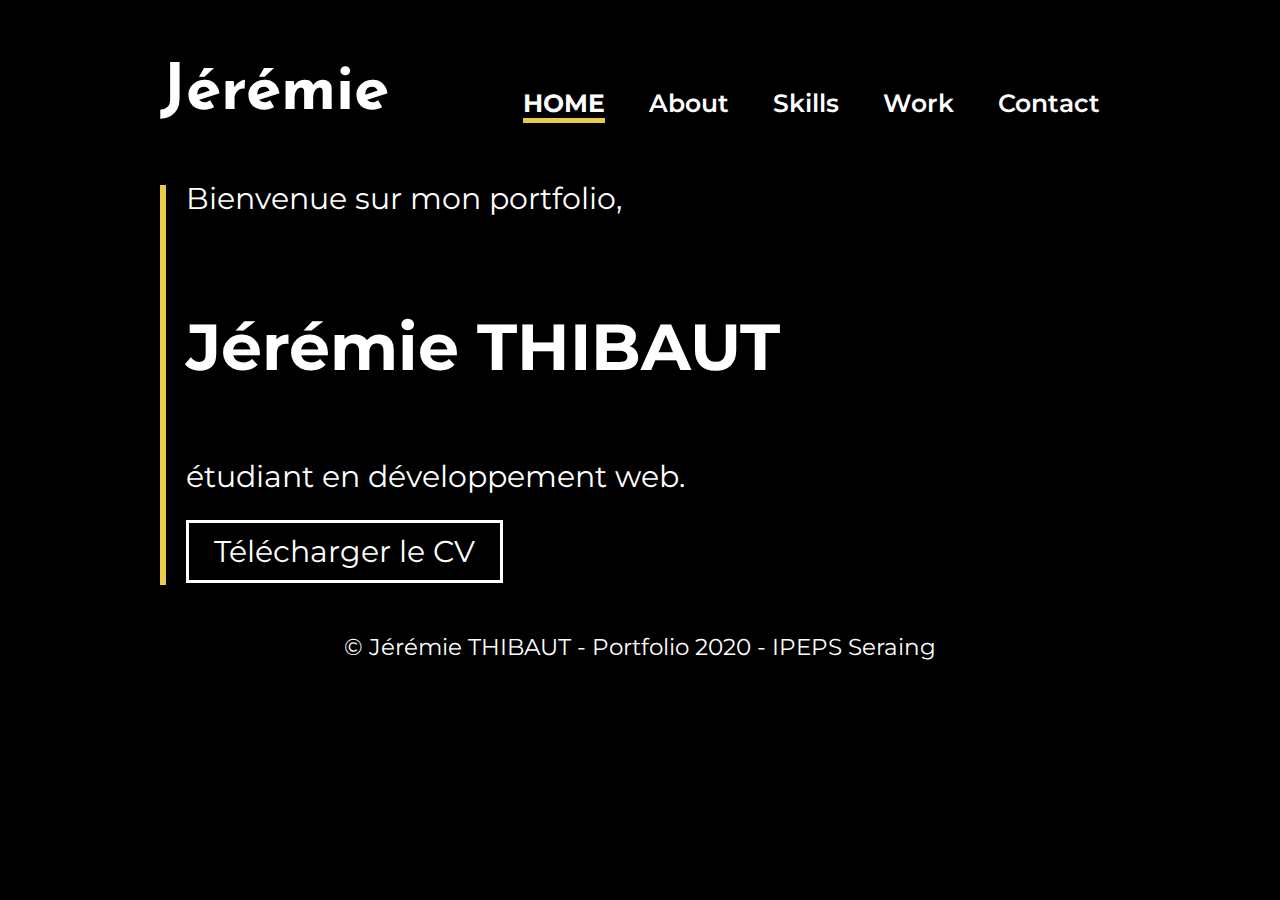
==== index.html @ 8ecfb448 "first commit" ====
<!DOCTYPE html>
<!-- Browser : Mozilla Firefox-->
<html lang="fr">
<!-- language : French-->

<head>
    <meta charset="UTF-8">
    <meta name="viewport" content="width=device-width, initial-scale=1.0">
    <title>Jérémie THIBAUT - HOME</title>
    <link href="https://fonts.googleapis.com/css?family=Josefin+Sans:700&display=swap" rel="stylesheet">
    <link href="https://fonts.googleapis.com/css?family=Montserrat:400,600,700&display=swap" rel="stylesheet">
    <!-- lien google font Josefin sans (bold) et Montserrat ( regular; semibold; bold)-->
    <link rel="stylesheet" href="style.css">
    <!-- lien vers le fichier CSS-->
</head>

<body>
    <div id="background"></div>
    <!-- image de fond pour le Home -->
    <div class="wrapper-mobile wrapper-tablet wrapper-laptop wrapper-computer">
        <!-- Largeur de contenu de 300 (wrapper-mobile) 700(wrapper-tablet) 1000 (wrapper-laptop) et 1200 (wrapper-computer)-->
        <header>
            <a href="index.html"><h1>Jérémie</h1></a>
            <!-- logo -->
            <nav>
                <ul>
                    <li class="current"><a href="index.html">Home</a></li>
                    <li><a href="about.html">About</a></li>
                    <li><a href="skills.html">Skills</a></li>
                    <li><a href="work.html">Work</a></li>
                    <li><a href="contact.html">Contact</a></li>
                </ul>
            </nav>
            <!-- Navigation de Niveau 1-->
            <div class="clear"></div>
            <!-- suppression du flottement  -->
        </header>
        <section>
            <hr> <!-- élément design -->

            <p class="home-text">
                Bienvenue sur mon portfolio, <br> </p>
                <h2 class="h2home">Jérémie THIBAUT</h2><br>
            <p class="home-text-next"> étudiant en développement web. </p>

            <!-- Texte principale-->

            <a href="link/jeremie_thibaut_cv.pdf" target="_blank" class="cv">Télécharger le CV</a>
            <!-- lien vers le CV -->
            <div class="clear"></div>
            <!-- suppression du flottement  -->

            
        </section>

        <footer>
            <div class="copyright">
                <p> © Jérémie THIBAUT - Portfolio 2020 - IPEPS Seraing </p>
            </div>
        </footer>
    </div>
</body>

</html>
---- style.css ----
/*===================================================== */
/* =====================  typo  ======================= */
/*===================================================== */

/* 
    font-family: 'josefin sans', sans-serif;
    font-family: 'montserrat', sans-serif;
    */

/*===================================================== */
/* ===================  colors  ======================= */
/*===================================================== */

/*  
    color: #cb8cf7;
    color: #c5c1bb;
    color: #d60078;
    color: #d61f3d;
    color: #eacb48;
    color: #e96228;
    color: #f725b8;
    color: #ffffff;
    color: #f7cc00;
    color: #000000; 
    color: #00a19a;
    color: #242d4c;
    color: #254bdd;
    color: #29c4ef; 
 */

/*===================================================== */
/* ================== general ========================= */
/*===================================================== */
html {
    height: 100%; /* hauteur de 100% pour la balise html*/
}

body {
    background-color: #000000; /* fond de couleur noir pour la balise body*/
}

nav ul li.current {
    font-weight: 700; /* police en bold pour l'élément current de la navigation*/
    border-bottom: 5px solid #eacb48; /* border en dessous d'une taille de 5px et de couleur jaune*/
    text-transform: uppercase; /* mettre le mot en majuscule*/
}

hr {
    background-color: #eacb48; /* avoir le hr de couleur jaune*/
}


iframe {
    border: none; /* retirer la bordure de chaque élément Iframe*/
}

.btn:hover {
    background-color: #eacb48; /* lors du survol appliquer la couleur de fond en jaune*/
    cursor: pointer; /* avoir le curseur en pointeur*/
}

textarea:focus {
    border-bottom: 2px solid #eacb48 !important; /* avoir la bordure du dessous d'une taille de 2px et de couleur jaune*/
}

.input:focus {
    border-bottom: 2px solid #eacb48 !important; /* avoir la bordure du dessous d'une taille de 2px et de couleur jaune*/

}
a{
    text-decoration: none; /* retirer la decoration de tout les éléments liens*/
}


/* mettre en avant le nom de la page dans le menu */

.cv:hover {
    transition: border-color 0.4s linear; /* avoir un transition lors du survol*/
    transition: background-color 0.4s linear;
    background-color: #eacb48;
    transition: color 0.4s linear;
    color: #000000;

}

.cv:not(:hover) {
    transition: border-color 0.4s linear;
    border-color: #ffffff;
    transition: background-color 0.4s linear;
    transition: color 0.4s linear;
    color: #ffffff;

}

/* animation du lien pour télécharger le cv */

.clear {
    clear: both; /* enlever les flottements*/
}




/*===================================================== */
/* ======================= colonnes  ================== */
/*===================================================== */

.col {
    margin-right: 20px; /* colonnes avec une marge de 20px à droite*/
    float: left; /* flottement à gauche*/
}

.last {
    margin-right: 0px !important; /* suppression de la marge pour la dernière colonne*/
}


/*===================================================== */
/* ================== media queries  ================== */
/*===================================================== */

/* affichage sur écran entre 320 et 767 px de largeur */
@media screen and (min-width : 320px) and (max-width : 767px) {
    #background {
        background-image: url("img/background320px.jpg"); /* importation d'une image de fond*/
        height: 100vh; /* avoir une hauteur de 100 vh*/
        width: 100%;/* une largeur de 100%*/
        background-position: center;/* centrer l'image de fond*/
        background-repeat: no-repeat;/* ne pas répéter l'image de fond*/
        background-size: cover;/* image de fond en cover*/
        position: absolute; /* position par rapport au bloc englobant*/
        top: 0; /* hauteur par rapport au dessus du bloc*/
        left: 0; /* largeur par rapport à gauche du bloc*/
        z-index: -10; /* profondeur de l'élément*/
    }

    .wrapper-mobile {
        width: 300px; /* largeur du contenu format mobile de 300px */
        margin: 0 auto; /* margin du top et bottom 0 et gauche et droite auto pour centrer le contenu*/
    }

    /* style des éléments du header*/

    h1 {
        font-family: 'josefin sans', sans-serif; /* application de la typo josefin sans*/
        font-size: 36pt; /* taille de 36 point*/
        font-weight: 700; /* texte en bolde*/
        color: #ffffff; /* couleur du texte en blanc*/
        text-align: center; /* alignement centrer*/
    }


    nav ul {
        list-style: none; /* pas de style de la navigation*/
        margin: 0; /* aucune marge*/
        margin-left: 0px;
        padding-left: 0; /* pas de padding*/
        float: right; /* flottement à droite*/

    }

    nav ul li {

        display: inline-block; /* mise en ligne de la navigation*/
        margin-right: 15px; /* marge de 15px à droite*/
        font-family: 'montserrat', sans-serif; /* police montserrat*/
        font-size: 12px;/* taille de la police 12px*/
        font-weight: 600; /* police en semi bold*/


    }


    nav ul li a {
        text-decoration: none; /* pas de décoration des liens*/
        color: #ffffff; /* couleur blanche*/
        border-bottom: solid 0px #eacb48; /* bordure de 0px et de couleur jaune*/
        transition: border-width 0.1s linear; /*transition de la bordure*/

    }

    nav ul li a:hover {
        border-width: 5px; /* au survol bordure de 5px*/
    }

    /* style des éléments de section de la page home */
    hr {
        width: 6px; /* largeur de 6px*/
        height: 400px; /* hauteur de 400px*/
        border: none; /* pas de bordure*/
        float: left;/* flottement à gauche*/
        margin-top: 23px; /* marge dessus de 23px*/

    }

    .h2home{
        font-family: 'montserrat', sans-serif; /* police montserrat*/
        font-size: 30px; /* taille de 30 px*/
        font-weight: 700;/* police en bold*/
        color: #ffffff;/* police de couleur blanche*/
        margin-left: 25px;/* marge à gauche de 25px*/
    }

    .home-text {
        font-family: 'montserrat', sans-serif;
        font-size: 19px;
        font-weight: 400;
        color: #ffffff;
        margin: 40px 0px 50px 24px;
        line-height: 3.59; /* espacement interlignage*/
    }

    .home-text-next{
        font-family: 'montserrat', sans-serif;
        font-size: 19px;
        font-weight: 400;
        color: #ffffff;
        margin: 40px 0px 103px 24px;
    }
    



    .cv {
        font-family: 'montserrat', sans-serif;
        font-size: 15px;
        font-weight: 400;
        text-decoration: none;
        text-align: center;
        padding: 10px;
        color: #ffffff;
        border: 3px solid #eacb48;
        margin-left: 19px;

    }

    /* style des éléments de section de la page about */

    h2.h2about {
        display: inline-block;
        color: #ffffff;
        font-family: 'josefin sans', sans-serif;
        font-size: 28px;
        font-weight: 700;
        text-align: center;
        margin-top: 50px;
        margin-left: 41px;
        border-bottom: 5px solid #eacb48;

    }

    h3 {
        color: #ffffff;
        font-family: 'montserrat', sans-serif;
        font-size: 25px;
        font-weight: 700;
        letter-spacing: 4px;
    }

    .about-text {
        color: #ffffff;
        font-family: 'montserrat', sans-serif;
        font-size: 15px;
        font-weight: 400;
        text-align: justify;
    }

    .about-text span {
        color: #00a19a;
    }


    .img-mobile {
        width: 300px;
        height: auto;
    }

    .col1-1 ul li {
        color: #ffffff;
        list-style: none;
        font-family: 'montserrat', sans-serif;
        font-size: 15px;
        font-weight: 400;
        line-height: 3;
        margin-left: -39px;

    }

    .col1-1 ul li span {
        font-family: 'montserrat', sans-serif;
        font-size: 20px;
        font-weight: 700;
    }

    .fcb {
        display: block;
        background-image: url(img/fcb.jpg);
        width: 85px;
        height: 85px;
        float: left;


    }

    .fcb:hover {
        background-image: url(img/fcb_color.jpg);
    }

    .insta {
        display: block;
        background-image: url(img/insta.jpg);
        width: 85px;
        height: 85px;
        float: left;
        margin-left: 15px;

    }

    .insta:hover {
        background-image: url(img/insta_color.jpg);
    }

    .pinterest {
        display: block;
        background-image: url(img/pinterest.jpg);
        width: 85px;
        height: 85px;
        margin-left: 200px;

    }

    .pinterest:hover {
        background-image: url(img/pinterest_color.jpg);
    }

    /* style des éléments de section de la page skills */

    .h2skills {
        display: block;
        color: #ffffff;
        width: 235px;
        font-family: 'josefin sans', sans-serif;
        font-size: 28px;
        font-weight: 700;
        text-align: center;
        margin-top: 50px;
        margin-left: 25px;
        border-bottom: 5px solid #eacb48;

    }

    .card,
    .box,
    .percent {
        width: 300px;
        height: 300px;
    }

    svg {
        position: relative;
        width: 190px;
        height: 190px;
        z-index: 1000;
        margin-left: 55px;
        margin-top: 55px;
    }

    svg circle {
        width: 100%;
        height: 100%;
        fill: none;
        stroke: #ffffff;
        stroke-width: 10;
        stroke-linecap: round;
        transform: translate(5px, 5px);
    }

    svg circle:nth-child(2) {
        stroke-dasharray: 566;
        stroke-dashoffset: 566;
    }

    .card.lightblue svg circle:nth-child(2) {

        stroke-dashoffset: 226; /* taille du cercle enfant*/
        stroke: #29c4ef;/* couleur du deuxième cercle svg*/
        filter: brightness(4); /*filtre d'obscurité*/
    }

    .card.yellow svg circle:nth-child(2) {

        stroke-dashoffset: 226;/* taille du cercle enfant*/
        stroke: #f7cc00;/* couleur du deuxième cercle svg*/
        filter: blur(4px);/*filtre d'obscurité*/
    }

    .card.pink svg circle:nth-child(2) {

        stroke-dashoffset: 226;/* taille du cercle enfant*/
        stroke: #d60078;/* couleur du deuxième cercle svg*/
        filter: blur(4px);/*filtre d'obscurité*/

    }

    .card.lightpink svg circle:nth-child(2) {

        stroke-dashoffset: 339;/* taille du cercle enfant*/
        stroke: #f725b8;/* couleur du deuxième cercle svg*/
        filter: blur(4px);/*filtre d'obscurité*/
    }

    .card.purple svg circle:nth-child(2) {

        stroke-dashoffset: 425;/* taille du cercle enfant*/
        stroke: #cb8cf7;/* couleur du deuxième cercle svg*/
        filter: blur(4px);/*filtre d'obscurité*/
    }

    .card.orange svg circle:nth-child(2) {

        stroke-dashoffset: 283;/* taille du cercle enfant*/
        stroke: #e96228;/* couleur du deuxième cercle svg*/
        filter: blur(4px);/*filtre d'obscurité*/
    }

    .card.blue svg circle:nth-child(2) {

        stroke-dashoffset: 283;/* taille du cercle enfant*/
        stroke: #254bdd;/* couleur du deuxième cercle svg*/
        filter: blur(4px);/*filtre d'obscurité*/
    }

    .card.yellow2 svg circle:nth-child(2) {

        stroke-dashoffset: 453;/* taille du cercle enfant*/
        stroke: #f7cc00;/* couleur du deuxième cercle svg*/
        filter: blur(4px);/*filtre d'obscurité*/
    }

    .card.red svg circle:nth-child(2) {

        stroke-dashoffset: 538;/* taille du cercle enfant*/
        stroke: #d61f3d;/* couleur du deuxième cercle svg*/
        filter: blur(4px);/*filtre d'obscurité*/
    }

    .skillstitle {
        font-family: 'montserrat', sans-serif;
        font-size: 18px;
        font-weight: 700;
        color: #ffffff;
        text-align: center;
        margin-top: -125px;
    }

    .margintop {
        margin-top: -115px;
    }

    /* style des éléments de section de la page work */

    .h2work {
        display: block;
        color: #ffffff;
        width: 217px;
        font-family: 'josefin sans', sans-serif;
        font-size: 28px;
        font-weight: 700;
        text-align: center;
        margin-top: 50px;
        margin-left: 40px;
        border-bottom: 5px solid #eacb48;
    }

    h3.work {
        color: #ffffff;
        font-family: 'josefin sans', sans-serif;
        font-size: 22px;
        font-weight: 600;
        text-align: center;
        margin-top: 50px;
    }

    .imgmobile {
        width: 300px;
        height: 300px;
    }

    .tabletmode,
    .laptopmode,
    .computermode {
        display: none;
    }

    /* style des éléments de la section de la page contact */

    .h2contact {
        display: block;
        color: #ffffff;
        width: 178px;
        font-family: 'josefin sans', sans-serif;
        font-size: 28px;
        font-weight: 700;
        text-align: center;
        margin-top: 50px;
        margin-left: 61px;
        border-bottom: 5px solid #eacb48;
    }

    .thank {
        font-family: 'josefin sans', sans-serif;
        font-size: 20px;
        font-weight: 700;
        text-align: center;
        color: #ffffff;
        line-height: 2;
    }

    .maptablet,
    .maplaptop,
    .mapcomputer {
        display: none; /* retrait de l'affiche d'élément pour autre largeur de contenu*/
    }

    /* formulaire */

    .contact-form {
        width: 300px;
        display: inline-block;

    }

    .input-fields {
        margin-top: 25px;
        margin-bottom: 25px;
        width: 300px;
    }

    .input-fields .input {
        width: 300px;
        margin-bottom: 25px;
        padding: 0;
        border: 0;

    }

    .input {
        height: 25px;
        font-family: 'montserrat', sans-serif;
        font-size: 15px;
        font-weight: 400;
        color: #ffffff;
        background: transparent;
        border-bottom: 2px solid #c5c1bb !important;
        text-align: left;

    }



    .msg {
        width: 300px;
    }

    textarea {
        width: 300px;
        height: 100px;
        text-align: left;
        padding: 0;
        border: 0;
        font-family: 'montserrat', sans-serif;
        font-size: 15px;
        font-weight: 400;
        color: #ffffff;
        background: transparent;
        border-bottom: 2px solid #c5c1bb !important;
    }

    .btn {
        background-color: #c5c1bb;
        color: #ffffff;
        margin-top: 25px;
        font-family: 'montserrat', sans-serif;
        font-size: 15px;
        font-weight: 700;
        text-transform: uppercase;
        text-align: center;
        padding: 5px 0;

    }

    /* style du footer */
    footer {
        width: 300px;
        height: 20px;
        margin: 40px auto 20px;
    }

    .copyright {
        color: #fff;
        font-family: 'montserrat', sans-serif;
        font-size: 11px;
        font-weight: 400;
        text-align: center;
    }

    /* colonnes */

    .col1-1 {
        width: 300px; /* largeur de la colonnes*/
    }

    .col-1-1skills {
        width: 300px;
        height: 300px;
        margin-bottom: 20px;
        border: #000000 0.5px solid;
        background-color: #444443;
    }

    .col-1-1work {
        width: 300px;
        height: 300px;
        margin-bottom: 20px;
    }

    .col-1-1workapp {
        width: 300px;
        height: 534px;
        margin-bottom: 20px;
    }

    .col-1-1contact {
        width: 300px;
        height: 300px;
        margin-bottom: 50px;
    }

    .col-1-1contactmap {
        width: 300px;
        height: auto;
        margin-bottom: 20px;
    }

}

/* affichage sur écran entre 768 et 1023 px de largeur */

@media screen and (min-width : 768px) and (max-width : 1023px) {
    #background {
        background-image: url("img/background768px.jpg");
        height: 100vh;
        width: 100%;
        background-position: center;
        background-repeat: no-repeat;
        background-size: cover;
        position: absolute;
        top: 0;
        left: 0;
        z-index: -10;
    }

    .wrapper-tablet {
        width: 700px;
        margin: 0 auto;
    }

    /* style des éléments du header*/

    h1 {
        font-family: 'josefin sans', sans-serif;
        font-size: 48pt;
        font-weight: 700;
        color: #ffffff;
        margin: 53px 0 0 20px;
        text-align: center;
    }

    nav ul {
        list-style: none;
        margin: 0;
        padding-top: 20px;
        margin-left: 20px;
        margin-bottom: 50px;
        float: right;
        padding-left: 0;

    }

    nav ul li {

        display: inline-block;
        margin-right: 65px;
        font-family: 'montserrat', sans-serif;
        font-size: 20px;
        font-weight: 600;

    }


    nav ul li a {
        text-decoration: none;
        color: #ffffff;
        border-bottom: solid 0px #eacb48;
        transition: border-width 0.1s linear;

    }

    nav ul li a:hover {
        border-width: 5px;
    }

    /* style des éléments de section de la page home */

    hr {
        width: 6px;
        height: 500px;
        border: none;
        float: left;
        margin-top: 20px;
        margin-left: 20px;
        margin-right: 25px;

    }


    .h2home{
        font-family: 'montserrat', sans-serif;
        font-size: 40px;
        font-weight: 700;
        color: #ffffff;
        margin-left: 25px;
    }

    .home-text {
        font-family: 'montserrat', sans-serif;
        font-size: 25px;
        font-weight: 400;
        color: #ffffff;
        margin: 30px 0px 50px 24px;
        line-height: 3.59;
    }

    .home-text-next{
        font-family: 'montserrat', sans-serif;
        font-size: 25px;
        font-weight: 400;
        color: #ffffff;
        margin: 40px 0px 156px 24px;
    }

    .cv {
        font-family: 'montserrat', sans-serif;
        font-size: 30px;
        font-weight: 400;
        text-decoration: none;
        padding: 10px 25px;
        color: #ffffff;
        border: 3px solid #eacb48;
        margin-top: 150px;

    }

    /* style des éléments de section de la page about */
    h2.h2about {
        display: inline-block;
        color: #ffffff;
        font-family: 'josefin sans', sans-serif;
        font-size: 28px;
        font-weight: 700;
        text-align: center;
        border-bottom: 5px solid #eacb48;
        margin-bottom: 50px;
        margin-top: 0;

    }

    h3 {
        color: #ffffff;
        font-family: 'montserrat', sans-serif;
        font-size: 25px;
        font-weight: 700;
        letter-spacing: 4px;
        margin-bottom: 50px;

    }

    .about-text {
        color: #ffffff;
        font-family: 'montserrat', sans-serif;
        font-size: 20px;
        font-weight: 400;
        text-align: justify;

    }

    .about-text span {
        color: #00a19a;
    }


    .img-tablet {
        width: 337px;
        height: auto;
    }

    .col1-2tablet ul li,
    .col2-2tablet ul li {
        color: #ffffff;
        list-style: none;
        font-family: 'montserrat', sans-serif;
        font-size: 15px;
        font-weight: 400;
        line-height: 3;
        margin-left: -39px;

    }

    .col1-2tablet ul li span,
    .col2-2tablet ul li span {
        font-family: 'montserrat', sans-serif;
        font-size: 20px;
        font-weight: 700;
    }

    .fcb {
        display: block;
        background-image: url(img/fcb.jpg);
        width: 85px;
        height: 85px;
        float: left;


    }

    .fcb:hover {
        background-image: url(img/fcb_color.jpg);
    }

    .insta {
        display: block;
        background-image: url(img/insta.jpg);
        width: 85px;
        height: 85px;
        float: left;
        margin-left: 15px;

    }

    .insta:hover {
        background-image: url(img/insta_color.jpg);
    }

    .pinterest {
        display: block;
        background-image: url(img/pinterest.jpg);
        width: 85px;
        height: 85px;
        margin-left: 200px;

    }

    .pinterest:hover {
        background-image: url(img/pinterest_color.jpg);
    }

    /* style des éléments de section de la page skills */

    .h2skills {
        display: block;
        width: 235px;
        color: #ffffff;
        font-family: 'josefin sans', sans-serif;
        font-size: 28px;
        font-weight: 700;
        margin-left: 20px;
        border-bottom: 5px solid #eacb48;

    }

    .card,
    .box,
    .percent {
        width: 220px;
        height: 300px;
    }

    svg {
        position: relative;
        width: 190px;
        height: 190px;
        z-index: 1000;
        margin-left: 15px;
        margin-top: 55px;
    }

    svg circle {
        width: 100%;
        height: 100%;
        fill: none;
        stroke: #ffffff;
        stroke-width: 10;
        stroke-linecap: round;
        transform: translate(5px, 5px);
    }

    svg circle:nth-child(2) {
        stroke-dasharray: 566;
        stroke-dashoffset: 566;
    }

    .card.lightblue svg circle:nth-child(2) {

        stroke-dashoffset: 226;
        stroke: #29c4ef;
        filter: blur(4px);
    }

    .card.yellow svg circle:nth-child(2) {

        stroke-dashoffset: 226;
        stroke: #f7cc00;
        filter: blur(4px);
    }

    .card.pink svg circle:nth-child(2) {

        stroke-dashoffset: 226;
        stroke: #d60078;
        filter: blur(4px);

    }

    .card.lightpink svg circle:nth-child(2) {

        stroke-dashoffset: 339;
        stroke: #f725b8;
        filter: blur(4px);
    }

    .card.purple svg circle:nth-child(2) {

        stroke-dashoffset: 425;
        stroke: #cb8cf7;
        filter: blur(4px);
    }

    .card.orange svg circle:nth-child(2) {

        stroke-dashoffset: 283;
        stroke: #e96228;
        filter: blur(4px);
    }

    .card.blue svg circle:nth-child(2) {

        stroke-dashoffset: 283;
        stroke: #254bdd;
        filter: blur(4px);
    }

    .card.yellow2 svg circle:nth-child(2) {

        stroke-dashoffset: 453;
        stroke: #f7cc00;
        filter: blur(4px);
    }

    .card.red svg circle:nth-child(2) {

        stroke-dashoffset: 538;
        stroke: #d61f3d;
        filter: blur(4px);
    }

    .skillstitle {
        font-family: 'montserrat', sans-serif;
        font-size: 18px;
        font-weight: 700;
        color: #ffffff;
        text-align: center;
        margin-top: -125px;
    }

    .margintop {
        margin-top: -115px;
    }

    /* style des éléments de section de la page work */


    .h2work {
        display: block;
        color: #ffffff;
        width: 217px;
        font-family: 'josefin sans', sans-serif;
        font-size: 28px;
        font-weight: 700;
        text-align: center;
        margin-left: 25px;
        border-bottom: 5px solid #eacb48;
    }

    h3.work {
        color: #ffffff;
        font-family: 'josefin sans', sans-serif;
        font-size: 22px;
        font-weight: 600;
        margin-top: 50px;
        margin-left: 20px;
    }

    .imgtablet {
        width: 217px;
        height: 217px;
    }

    .mobilemode,
    .laptopmode,
    .computermode {
        display: none;
    }

    /* style des éléments de la section de la page contact */

    .h2contact {
        display: block;
        color: #ffffff;
        width: 178px;
        font-family: 'josefin sans', sans-serif;
        font-size: 28px;
        font-weight: 700;
        text-align: center;
        margin-left: 20px;
        border-bottom: 5px solid #eacb48;
    }

    .thank {
        font-family: 'josefin sans', sans-serif;
        font-size: 20px;
        font-weight: 700;
        text-align: center;
        color: #ffffff;
        line-height: 3;
    }

    .mapmobile,
    .maplaptop,
    .mapcomputer {
        display: none;
    }

    /* formulaire */

    .contact-form {
        width: 454px;
        display: inline-block;

    }

    .input-fields {
        margin-bottom: 25px;
        width: 454px;
    }

    .input-fields .input {
        width: 454px;
        margin-bottom: 25px;
        padding: 0;
        border: 0;

    }

    .input {
        height: 25px;
        font-family: 'montserrat', sans-serif;
        font-size: 15px;
        font-weight: 400;
        color: #ffffff;
        background: transparent;
        border-bottom: 2px solid #c5c1bb !important;
        text-align: left;

    }



    .msg {
        width: 454px;
    }

    textarea {
        width: 454px;
        height: 217px;
        text-align: left;
        padding: 0;
        border: 0;
        font-family: 'montserrat', sans-serif;
        font-size: 15px;
        font-weight: 400;
        color: #ffffff;
        background: transparent;
        border-bottom: 2px solid #c5c1bb !important;
    }

    .btn {
        background-color: #c5c1bb;
        color: #ffffff;
        margin-top: 25px;
        margin-bottom: 50px;
        font-family: 'montserrat', sans-serif;
        font-size: 15px;
        font-weight: 700;
        text-transform: uppercase;
        text-align: center;
        padding: 5px 0;
    }



    /* style du footer */
    footer {
        width: 700px;
        height: 20px;
        margin: 40px auto 20px;
    }

    .copyright {
        color: #fff;
        font-family: 'montserrat', sans-serif;
        font-size: 18px;
        font-weight: 400;
        text-align: center;
    }




    /* colonnes */

    .col1-2tablet {
        width: 337px;

    }

    .col2-2tablet {
        width: 337px;
    }

    .col-1-3skilsstablet,
    .col-2-3skilsstablet,
    .col-3-3skilsstablet {
        width: 217px;
        height: 300px;
        margin-bottom: 20px;
        border: #000000 0.5px solid;
        background-color: #444443;
    }

    .col-1-3worktablet,
    .col-2-3worktablet,
    .col-3-3worktablet {
        width: 217px;
        height: 217px;
        margin-bottom: 20px;
    }

    .col-1-3worktabletapp {
        width: 217px;
        height: 387px;
    }

    .col-1-2contacttablet {
        width: 226px;
        height: 454px;
    }

    .col-2-2contacttablet {
        width: 454px;
        height: 454px;
    }

}


/* affichage sur écran entre 1024 et 1599 px de largeur */
@media screen and (min-width : 1024px) and (max-width : 1599px) {

    #background {
        background-image: url("img/background1024px.jpg");
        height: 100vh;
        width: 100%;
        background-position: center;
        background-repeat: no-repeat;
        background-size: cover;
        position: absolute;
        top: 0;
        left: 0;
        z-index: -10;
    }

    .wrapper-laptop {
        width: 1000px;
        margin: 0 auto;
    }

    /* style des éléments du header*/
    h1 {
        font-family: 'josefin sans', sans-serif;
        font-size: 48pt;
        font-weight: 700;
        color: #ffffff;
        margin: 53px 0 0 20px;
        float: left;
        margin-right: 10px;
    }

    nav ul {
        list-style: none;
        margin: 0;
        padding-top: 80px;
        float: right;
        padding-left: 0;

    }

    nav ul li {

        display: inline-block;
        margin-right: 40px;
        font-family: 'montserrat', sans-serif;
        font-size: 25px;
        font-weight: 600;

    }


    nav ul li a {
        text-decoration: none;
        color: #ffffff;
        border-bottom: solid 0px #eacb48;
        transition: border-width 0.1s linear;

    }

    nav ul li a:hover {
        border-width: 5px;
    }

    /* style des éléments de section de la page home */

    hr {
        width: 6px;
        height: 400px;
        border: none;
        float: left;
        margin-top: 40px;
        margin-left: 20px;
        margin-right: 20px;

    }


    .h2home{
        font-family: 'montserrat', sans-serif;
        font-size: 65px;
        font-weight: 700;
        color: #ffffff;
        margin-left: 25px;
    }

    .home-text {
        font-family: 'montserrat', sans-serif;
        font-size: 30px;
        font-weight: 400;
        color: #ffffff;
        margin: 20px 0px 20px 24px;
        line-height: 3.59;
    }

    .home-text-next{
        font-family: 'montserrat', sans-serif;
        font-size: 30px;
        font-weight: 400;
        color: #ffffff;
        margin: 0px 0px 38px 24px;
    }

    .cv {
        font-family: 'montserrat', sans-serif;
        font-size: 30px;
        font-weight: 400;
        text-decoration: none;
        padding: 10px 25px;
        color: #ffffff;
        border: 3px solid #eacb48;

    }

    /* style des éléments de section de la page about */
    .h2about {
        display: block;
        color: #ffffff;
        font-family: 'josefin sans', sans-serif;
        font-size: 28px;
        font-weight: 700;
        text-align: center;
        border-bottom: 5px solid #eacb48;
        margin-bottom: 50px;
        margin-top: 20px;
        margin-left: 20px;
        width: 220px;

    }

    h3 {
        color: #ffffff;
        font-family: 'montserrat', sans-serif;
        font-size: 25px;
        font-weight: 700;
        letter-spacing: 4px;
        margin-bottom: 50px;
        margin-top: 15px;

    }

    .about-text {
        color: #ffffff;
        font-family: 'montserrat', sans-serif;
        font-size: 20px;
        font-weight: 400;
        text-align: justify;

    }

    .about-text span {
        color: #00a19a;
    }

    .img-laptop {
        display: none;
    }

    .picture {
        display: block;
        position: absolute;
        width: 383px;
        height: 575px;
        margin-left: 20px;
        margin-top: 20px;
    }

    .picture:nth-child(1) {
        background: url(img/profil_disperse.jpg);
    }

    .picture:nth-child(2) {
        background: url(img/profil_normal.jpg);
        z-index: 2;
        transition: 0.5s;
        clip-path: polygon(50% 0, 100% 0, 100% 100%, 50% 100%);
    }

    .picture:nth-child(2):hover {
        clip-path: polygon(0 0, 100% 0, 100% 100%, 0% 100%);
    }

    .picture:nth-child(1):hover~.picture:nth-child(2) {
        clip-path: polygon(100% 0, 100% 0, 100% 100%, 100% 100%);
    }



    .img-laptop {
        display: none;
    }

    .col1-2laptop ul li,
    .col2-2laptop ul li {
        color: #ffffff;
        list-style: none;
        font-family: 'montserrat', sans-serif;
        font-size: 15px;
        font-weight: 400;
        line-height: 3;


    }

    .listleft,
    .listright {
        width: 350px !important;
        height: 300px !important;
    }

    .listright {
        margin-top: -300px;
        margin-left: 390px;
        float: right;
    }

    .listleft {
        margin-top: -240px;
        margin-left: 400px !important;


    }

    .col1-2laptop ul li span,
    .col2-2laptop ul li span {
        font-family: 'montserrat', sans-serif;
        font-size: 20px;
        font-weight: 700;
    }

    .col1-2laptop.picto {
        height: 100px !important;
        margin-left: 20px;
    }

    .fcb {
        display: block;
        background-image: url(img/fcb.jpg);
        width: 85px;
        height: 85px;
        float: left;


    }

    .fcb:hover {
        background-image: url(img/fcb_color.jpg);
    }

    .insta {
        display: block;
        background-image: url(img/insta.jpg);
        width: 85px;
        height: 85px;
        float: left;
        margin-left: 15px;

    }

    .insta:hover {
        background-image: url(img/insta_color.jpg);
    }

    .pinterest {
        display: block;
        background-image: url(img/pinterest.jpg);
        width: 85px;
        height: 85px;
        margin-left: 200px;

    }

    .pinterest:hover {
        background-image: url(img/pinterest_color.jpg);
    }

    .margin-left {
        margin-left: 450px;
    }


    /* style des éléments de section de la page skills */

    .h2skills {
        display: block;
        width: 235px;
        color: #ffffff;
        font-family: 'josefin sans', sans-serif;
        font-size: 28px;
        font-weight: 700;
        margin-left: 20px;
        border-bottom: 5px solid #eacb48;

    }

    .card,
    .box,
    .percent {
        width: 319px;
        height: 300px;
    }

    svg {
        position: relative;
        width: 190px;
        height: 190px;
        z-index: 1000;
        margin-left: 64.5px;
        margin-top: 55px;
    }

    svg circle {
        width: 100%;
        height: 100%;
        fill: none;
        stroke: #ffffff;
        stroke-width: 10;
        stroke-linecap: round;
        transform: translate(5px, 5px);
    }

    svg circle:nth-child(2) {
        stroke-dasharray: 566;
        stroke-dashoffset: 566;
    }

    .card.lightblue svg circle:nth-child(2) {

        stroke-dashoffset: 226;
        stroke: #29c4ef;
        filter: blur(4px);
    }




    .card.yellow svg circle:nth-child(2) {

        stroke-dashoffset: 226;
        stroke: #f7cc00;
        filter: blur(4px);
    }

    .card.pink svg circle:nth-child(2) {

        stroke-dashoffset: 226;
        stroke: #d60078;
        filter: blur(4px);

    }

    .card.lightpink svg circle:nth-child(2) {

        stroke-dashoffset: 339;
        stroke: #f725b8;
        filter: blur(4px);
    }

    .card.purple svg circle:nth-child(2) {

        stroke-dashoffset: 425;
        stroke: #cb8cf7;
        filter: blur(4px);
    }

    .card.orange svg circle:nth-child(2) {

        stroke-dashoffset: 283;
        stroke: #e96228;
        filter: blur(4px);
    }

    .card.blue svg circle:nth-child(2) {

        stroke-dashoffset: 283;
        stroke: #254bdd;
        filter: blur(4px);
    }

    .card.yellow2 svg circle:nth-child(2) {

        stroke-dashoffset: 453;
        stroke: #f7cc00;
        filter: blur(4px);
    }

    .card.red svg circle:nth-child(2) {

        stroke-dashoffset: 538;
        stroke: #d61f3d;
        filter: blur(4px);
    }

    .skillstitle {
        font-family: 'montserrat', sans-serif;
        font-size: 18px;
        font-weight: 700;
        color: #ffffff;
        text-align: center;
        margin-top: -125px;
        margin-left: 0px;
    }

    .margintop {
        margin-top: -115px;
    }

    /* style des éléments de section de la page work */

    .h2work {
        display: block;
        color: #ffffff;
        width: 217px;
        font-family: 'josefin sans', sans-serif;
        font-size: 28px;
        font-weight: 700;
        text-align: center;
        margin-left: 20px;
        border-bottom: 5px solid #eacb48;
    }

    h3.work {
        color: #ffffff;
        font-family: 'josefin sans', sans-serif;
        font-size: 22px;
        font-weight: 600;
        margin-top: 50px;
        margin-left: 20px;
    }

    .imglaptop {
        width: 317px;
        height: 317px;
        filter: grayscale(1);
        cursor: pointer;
    }

    .imglaptop:hover {
        filter: none;
        transition: filter 0.3s linear;
        transform: scale(1.3);
        transition: transform 0.3s linear;
        position: relative;
        z-index: 10;
    }

    .mobilemode,
    .tabletmode,
    .computermode {
        display: none;
    }

    /* style des éléments de la section de la page contact */

    .h2contact {
        display: block;
        color: #ffffff;
        width: 178px;
        font-family: 'josefin sans', sans-serif;
        font-size: 28px;
        font-weight: 700;
        text-align: center;
        margin-left: 20px;
        border-bottom: 5px solid #eacb48;
    }

    .thank {
        font-family: 'josefin sans', sans-serif;
        font-size: 25px;
        font-weight: 700;
        text-align: center;
        color: #ffffff;
        line-height: 3;
    }

    .mapmobile,
    .maptablet,
    .mapcomputer {
        display: none;
    }

    /* formulaire */

    .contact-form {
        width: 490px;
        display: inline-block;

    }

    .input-fields {
        margin-bottom: 25px;
        width: 490px;
    }

    .input-fields .input {
        width: 490px;
        margin-bottom: 75px;
        padding: 0;
        border: 0;

    }

    .input {
        height: 25px;
        font-family: 'montserrat', sans-serif;
        font-size: 15px;
        font-weight: 400;
        color: #ffffff;
        background: transparent;
        border-bottom: 2px solid #c5c1bb !important;
        text-align: left;

    }



    .msg {
        width: 490px;
    }

    textarea {
        width: 490px;
        height: 217px;
        text-align: left;
        padding: 0;
        border: 0;
        font-family: 'montserrat', sans-serif;
        font-size: 15px;
        font-weight: 400;
        color: #ffffff;
        background: transparent;
        border-bottom: 2px solid #c5c1bb !important;
    }

    .btn {
        background-color: #c5c1bb;
        color: #ffffff;
        margin-top: 75px;
        font-family: 'montserrat', sans-serif;
        font-size: 15px;
        font-weight: 700;
        text-transform: uppercase;
        text-align: center;
        padding: 5px 0;
    }


    /* style du footer */
    footer {
        width: 1000px;
        height: 20px;
        margin: 40px auto 20px;
    }

    .copyright {
        color: #fff;
        font-family: 'montserrat', sans-serif;
        font-size: 23px;
        font-weight: 400;
        text-align: center;
    }

    /* colonnes */

    .col1-2laptop {
        width: 400px;
        height: 575px;

    }

    .col2-2laptop {
        width: 575px;
    }

    .col-1-3skillslaptop,
    .col-2-3skillslaptop,
    .col-3-3skillslaptop {
        width: 317px;
        height: 300px;
        margin-bottom: 20px;
        border: #000000 0.5px solid;
        background-color: #444443;
        filter: brightness(0.5) grayscale(1);
    }

    .col-1-3skillslaptop:hover,
    .col-2-3skillslaptop:hover,
    .col-3-3skillslaptop:hover {
        filter: none;
        transition: filter 0.1s linear;
    }

    .col-1-3worklaptop,
    .col-2-3worklaptop,
    .col-3-3worklaptop {
        width: 317px;
        height: 317px;
        margin-bottom: 20px;
    }

    .col-1-3worklaptopapp {
        width: 317px;
        height: 565px;
    }

    .col-1-2contactlaptop {
        width: 490px;
        height: 654px;
    }

    .col-2-2contactlaptop {
        width: 490px;
        height: 654px;
    }


}

/* affichage sur écran de plus de 1599 px de largeur */
@media screen and (min-width : 1600px) {
    #background {
        background-image: url("img/background1600px.jpg");
        height: 100vh;
        width: 100%;
        background-position: center;
        background-repeat: no-repeat;
        background-size: cover;
        position: absolute;
        top: 0;
        left: 0;
        z-index: -10;
    }

    .wrapper-computer {
        width: 1200px;
        margin: 0 auto;
    }

    /* style des éléments du header*/
    h1 {
        font-family: 'josefin sans', sans-serif;
        font-size: 48pt;
        font-weight: 700;
        color: #ffffff;
        margin: 53px 0 0 20px;
        float: left;
        margin-right: 10px;
    }

    nav ul {
        list-style: none;
        margin: 0;
        padding-top: 80px;
        margin-left: 100px;
        float: right;
        padding-left: 0;
        margin-top: 0px;

    }

    nav ul li {

        display: inline-block;
        margin-right: 40px;
        font-family: 'montserrat', sans-serif;
        font-size: 25px;
        font-weight: 600;

    }


    nav ul li a {
        text-decoration: none;
        color: #ffffff;
        border-bottom: solid 0px #eacb48;
        transition: border-width 0.1s linear;

    }

    nav ul li a:hover {
        border-width: 5px;
    }

    /* style des éléments de section de la page home */
    hr {
        width: 6px;
        height: 500px;
        border: none;
        float: left;
        margin-top: 20px;
        margin-left: 20px;
        margin-right: 25px;

    }


    .h2home{
        font-family: 'montserrat', sans-serif;
        font-size: 65px;
        font-weight: 700;
        color: #ffffff;
        margin-left: 25px;
    }

    .home-text {
        font-family: 'montserrat', sans-serif;
        font-size: 30px;
        font-weight: 400;
        color: #ffffff;
        margin: 40px 0px 50px 24px;
        line-height: 3.59;
    }

    .home-text-next{
        font-family: 'montserrat', sans-serif;
        font-size: 30px;
        font-weight: 400;
        color: #ffffff;
        margin: 40px 0px 75px 24px;
    }

    .cv {
        font-family: 'montserrat', sans-serif;
        font-size: 30px;
        font-weight: 400;
        text-decoration: none;
        padding: 10px 25px;
        color: #ffffff;
        border: 3px solid #eacb48;
        

    }

    /* style des éléments de section de la page about */
    .h2about {
        display: block;
        color: #ffffff;
        font-family: 'josefin sans', sans-serif;
        font-size: 35px;
        font-weight: 700;
        text-align: center;
        border-bottom: 5px solid #eacb48;
        margin-bottom: 50px;
        margin-top: 20px;
        margin-left: 20px;
        width: 275px;


    }

    h3 {
        color: #ffffff;
        font-family: 'montserrat', sans-serif;
        font-size: 35px;
        font-weight: 700;
        letter-spacing: 4px;
        margin-bottom: 50px;
        margin-left: 425px;
        margin-top: 15px;
        width: 775px;


    }

    .about-text {
        color: #ffffff;
        font-family: 'montserrat', sans-serif;
        font-size: 20px;
        font-weight: 400;
        text-align: justify;
        width: 775px;
        margin-left: 425px;

    }

    .about-text span {
        color: #00a19a;
    }

    .img-computer {
        display: none;
    }

    .picture {
        display: block;
        position: absolute;
        width: 383px;
        height: 575px;
        margin-left: 20px;
        margin-top: 20px;
    }

    .picture:nth-child(1) {
        background: url(img/profil_disperse.jpg);
    }

    .picture:nth-child(2) {
        background: url(img/profil_normal.jpg);
        z-index: 2;
        transition: 0.5s;
        clip-path: polygon(50% 0, 100% 0, 100% 100%, 50% 100%);
    }

    .picture:nth-child(2):hover {
        clip-path: polygon(0 0, 100% 0, 100% 100%, 0% 100%);
    }

    .picture:nth-child(1):hover~.picture:nth-child(2) {
        clip-path: polygon(100% 0, 100% 0, 100% 100%, 100% 100%);
    }



    .col1-2computer ul li,
    .col2-2computer ul li {
        color: #ffffff;
        list-style: none;
        font-family: 'montserrat', sans-serif;
        font-size: 15px;
        font-weight: 400;
        line-height: 3;


    }

    .listleft,
    .listright {
        width: 350px !important;
        height: 300px !important;
    }

    .listright {
        margin-top: -300px;
        margin-left: 600px;
        float: right;
    }

    .listleft {
        margin-left: 400px !important;


    }

    .col1-2computer ul li span,
    .col2-2computer ul li span {
        font-family: 'montserrat', sans-serif;
        font-size: 20px;
        font-weight: 700;
    }

    .col1-2computer.picto {
        height: 100px !important;
        margin-left: 20px;
    }

    .fcb {
        display: block;
        background-image: url(img/fcb.jpg);
        width: 85px;
        height: 85px;
        float: left;


    }

    .fcb:hover {
        background-image: url(img/fcb_color.jpg);
    }

    .insta {
        display: block;
        background-image: url(img/insta.jpg);
        width: 85px;
        height: 85px;
        float: left;
        margin-left: 15px;

    }

    .insta:hover {
        background-image: url(img/insta_color.jpg);
    }

    .pinterest {
        display: block;
        background-image: url(img/pinterest.jpg);
        width: 85px;
        height: 85px;
        margin-left: 200px;

    }

    .pinterest:hover {
        background-image: url(img/pinterest_color.jpg);
    }

    .fcb,
    .insta,
    .pinterest {
        margin-top: 65px;
        margin-bottom: 50px;
    }

    /* style des éléments de section de la page skills */

    .h2skills {
        display: block;
        width: 235px;
        color: #ffffff;
        font-family: 'josefin sans', sans-serif;
        font-size: 28px;
        font-weight: 700;
        margin-left: 20px;
        border-bottom: 5px solid #eacb48;

    }

    .card,
    .box,
    .percent {
        width: 384px;
        height: 300px;
    }

    svg {
        position: relative;
        width: 190px;
        height: 190px;
        z-index: 1000;
        margin-left: 97px;
        margin-top: 55px;
    }

    svg circle {
        width: 100%;
        height: 100%;
        fill: none;
        stroke: #ffffff;
        stroke-width: 10;
        stroke-linecap: round;
        transform: translate(5px, 5px);
    }

    svg circle:nth-child(2) {
        stroke-dasharray: 566;
        stroke-dashoffset: 566;
    }

    .card.lightblue svg circle:nth-child(2) {

        stroke-dashoffset: 226;
        stroke: #29c4ef;
        filter: blur(4px);
    }




    .card.yellow svg circle:nth-child(2) {

        stroke-dashoffset: 226;
        stroke: #f7cc00;
        filter: blur(4px);
    }

    .card.pink svg circle:nth-child(2) {

        stroke-dashoffset: 226;
        stroke: #d60078;
        filter: blur(4px);

    }

    .card.lightpink svg circle:nth-child(2) {

        stroke-dashoffset: 339;
        stroke: #f725b8;
        filter: blur(4px);
    }

    .card.purple svg circle:nth-child(2) {

        stroke-dashoffset: 425;
        stroke: #cb8cf7;
        filter: blur(4px);
    }

    .card.orange svg circle:nth-child(2) {

        stroke-dashoffset: 283;
        stroke: #e96228;
        filter: blur(4px);
    }

    .card.blue svg circle:nth-child(2) {

        stroke-dashoffset: 283;
        stroke: #254bdd;
        filter: blur(4px);
    }

    .card.yellow2 svg circle:nth-child(2) {

        stroke-dashoffset: 453;
        stroke: #f7cc00;
        filter: blur(4px);
    }

    .card.red svg circle:nth-child(2) {

        stroke-dashoffset: 538;
        stroke: #d61f3d;
        filter: blur(4px);
    }

    .skillstitle {
        font-family: 'montserrat', sans-serif;
        font-size: 18px;
        font-weight: 700;
        color: #ffffff;
        text-align: center;
        margin-top: -125px;
        margin-left: 0px;
    }

    .margintop {
        margin-top: -115px;
    }

    /* style des éléments de section de la page work */

    .h2work {
        display: block;
        width: 218px;
        color: #ffffff;
        font-family: 'josefin sans', sans-serif;
        font-size: 28px;
        font-weight: 700;
        margin-left: 20px;
        border-bottom: 5px solid #eacb48;

    }

    h3.work {
        color: #ffffff;
        font-family: 'josefin sans', sans-serif;
        font-size: 22px;
        font-weight: 600;
        margin-top: 50px;
        margin-left: 20px;
    }

    .imgtablet {
        width: 317px;
        height: 317px;
    }

    .mobilemode,
    .tabletmode,
    .laptopmode {
        display: none;
    }

    .imgcomputer {
        width: 384px;
        height: 384px;
        filter: grayscale(1);
        cursor: pointer;
    }

    .imgcomputer:hover {
        filter: none;
        transition: filter 0.3s linear;
        transform: scale(1.3);
        transition: transform 0.3s linear;
        position: relative;
        z-index: 10;
    }

    /* style des éléments de la section de la page contact */

    .h2contact {
        display: block;
        color: #ffffff;
        width: 178px;
        font-family: 'josefin sans', sans-serif;
        font-size: 28px;
        font-weight: 700;
        text-align: center;
        margin-left: 20px;
        border-bottom: 5px solid #eacb48;
    }

    .thank {
        font-family: 'josefin sans', sans-serif;
        font-size: 25px;
        font-weight: 700;
        color: #ffffff;
        line-height: 3;
    }



    .mapmobile,
    .maptablet,
    .maplaptop {
        display: none;
    }

    /* formulaire */

    .contact-form {
        width: 590px;
        display: inline-block;

    }

    .input-fields {
        margin-bottom: 25px;
        width: 590px;
    }

    .input-fields .input {
        width: 590px;
        margin-bottom: 75px;
        padding: 0;
        border: 0;

    }

    .input {
        height: 25px;
        font-family: 'montserrat', sans-serif;
        font-size: 15px;
        font-weight: 400;
        color: #ffffff;
        background: transparent;
        border-bottom: 2px solid #c5c1bb !important;
        text-align: left;

    }



    .msg {
        width: 590px;
    }

    textarea {
        width: 590px;
        height: 350px;
        text-align: left;
        padding: 0;
        border: 0;
        font-family: 'montserrat', sans-serif;
        font-size: 15px;
        font-weight: 400;
        color: #ffffff;
        background: transparent;
        border-bottom: 2px solid #c5c1bb !important;
    }

    .btn {
        background-color: #c5c1bb;
        color: #ffffff;
        margin-top: 75px;
        font-family: 'montserrat', sans-serif;
        font-size: 15px;
        font-weight: 700;
        text-transform: uppercase;
        text-align: center;
        padding: 5px 0;
    }


    /* style du footer */
    footer {
        width: 1200px;
        height: 20px;
        margin: 80px auto 20px;
    }

    .copyright {
        color: #fff;
        font-family: 'montserrat', sans-serif;
        font-size: 20px;
        font-weight: 400;
        text-align: center;
    }

    /* colonnes */

    .col1-2lcomputer {
        width: 400px;
        height: 575px;

    }

    .col2-2computer {
        width: 775px;
    }

    .col-1-3skillscomputer,
    .col-2-3skillscomputer,
    .col-3-3skillscomputer {
        width: 384px;
        height: 300px;
        margin-bottom: 20px;
        border: #000000 0.5px solid;
        background-color: #444443;
        filter: brightness(0.5) grayscale(1);

    }

    .col-1-3skillscomputer:hover,
    .col-2-3skillscomputer:hover,
    .col-3-3skillscomputer:hover {
        filter: none;
        transition: filter 0.1s linear;
    }

    .col-1-3workcomputer,
    .col-2-3workcomputer,
    .col-3-3workcomputer {
        width: 384px;
        height: 384px;
        margin-bottom: 20px;

    }

    .col-1-3workcomputerapp {
        width: 384px;
        height: 684px;
    }

    .col-1-2contactcomputer,
    .col-2-2contactcomputer {
        width: 590px;
        height: 787px;
    }

}
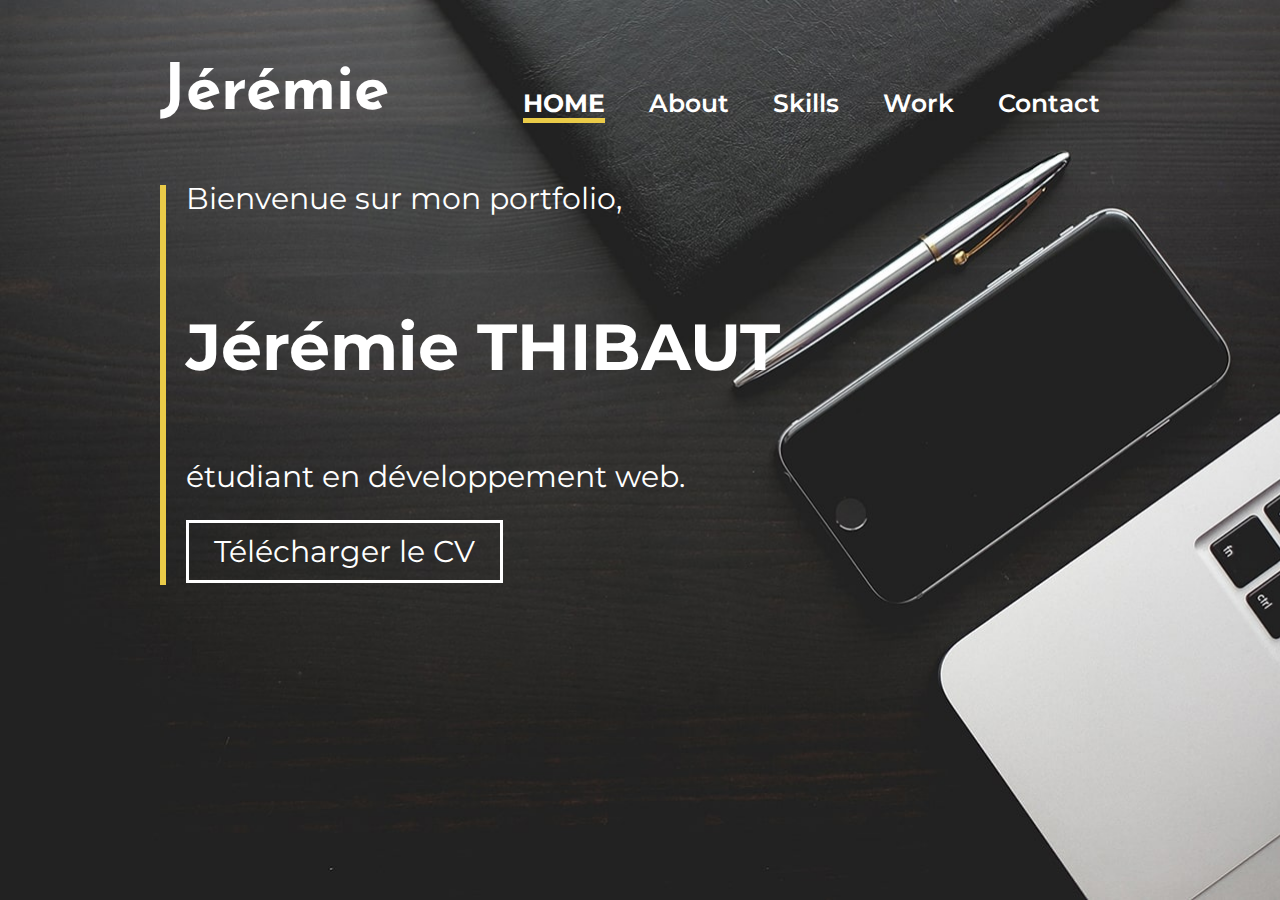
==== commit a2c420e3: "remove footer" ====
--- a/index.html
+++ b/index.html
@@ -55,7 +55,6 @@
 
         <footer>
             <div class="copyright">
-                <p> © Jérémie THIBAUT - Portfolio 2020 - IPEPS Seraing </p>
             </div>
         </footer>
     </div>
